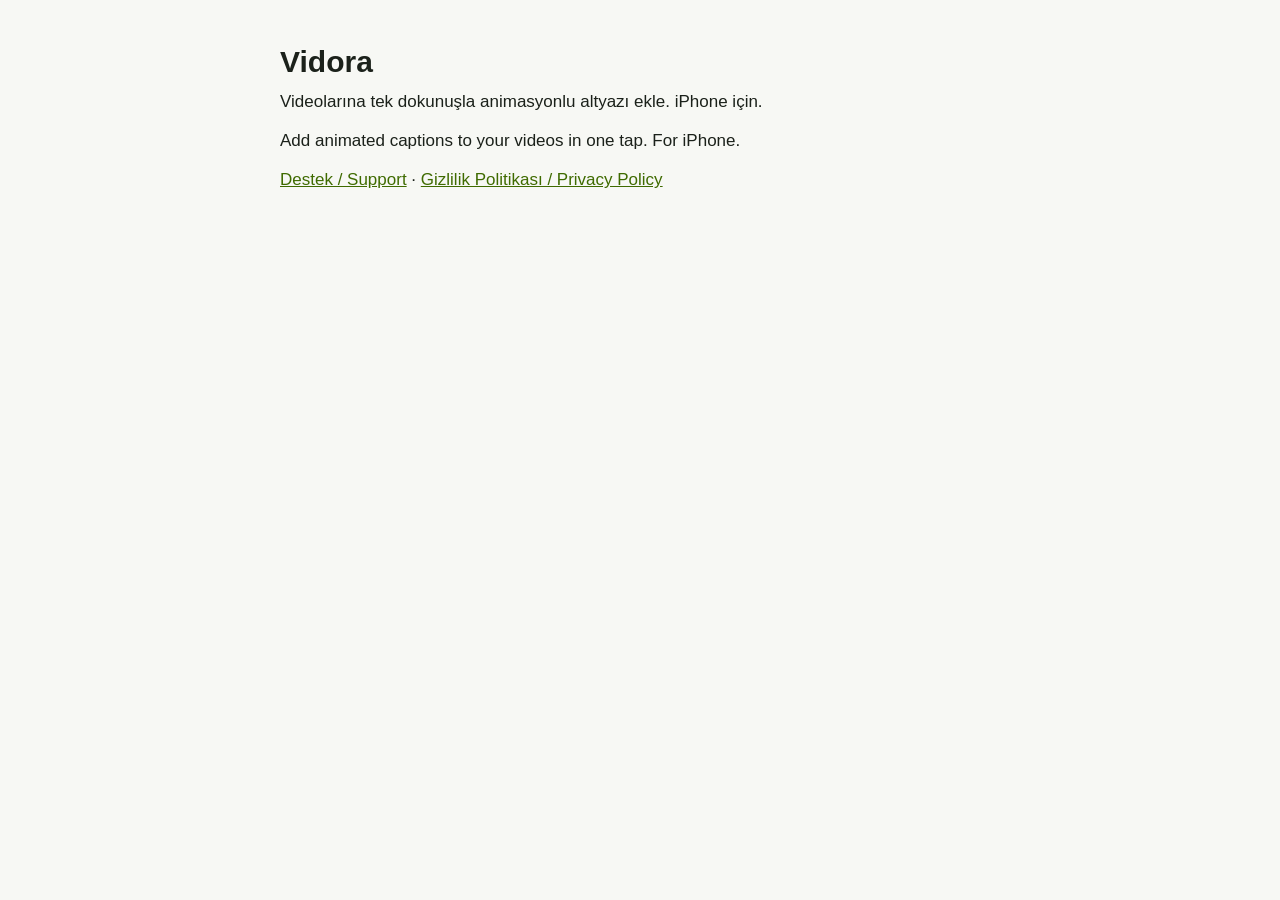
==== vidora/index.html @ 3f69907d "Add Vidora landing, privacy policy and support pages Co-Authored-By: Claude Fable 5.2 <noreply@anthr" ====
<!doctype html>
<html lang="tr">
<head>
<meta charset="utf-8">
<meta name="viewport" content="width=device-width, initial-scale=1">
<title>Vidora: Video Editor</title>
<link rel="stylesheet" href="style.css">
</head>
<body>
<main>
<h1>Vidora</h1>
<p>Videolarına tek dokunuşla animasyonlu altyazı ekle. iPhone için.</p>
<p>Add animated captions to your videos in one tap. For iPhone.</p>
<p><a href="support/">Destek / Support</a> · <a href="privacy/">Gizlilik Politikası / Privacy Policy</a></p>
</main>
</body>
</html>
---- vidora/style.css ----
:root { color-scheme: light dark; }
body {
  margin: 0;
  font: 17px/1.6 -apple-system, BlinkMacSystemFont, "Segoe UI", Roboto, sans-serif;
  background: #131713;
  color: #e9efe6;
}
main { max-width: 720px; margin: 0 auto; padding: 32px 20px 64px; }
h1 { font-size: 30px; line-height: 1.2; margin: 12px 0 8px; }
h2 { font-size: 22px; margin: 40px 0 8px; padding-top: 16px; border-top: 1px solid #2c362c; }
h3 { font-size: 17px; margin: 22px 0 4px; }
p, dd { margin: 0 0 12px; }
dt { font-weight: 600; margin-top: 14px; }
dd { margin-left: 0; color: #c4cfc0; }
a { color: #b6e36a; }
.muted, .nav { color: #9aa795; font-size: 15px; }
@media (prefers-color-scheme: light) {
  body { background: #f7f8f4; color: #1b211a; }
  h2 { border-top-color: #dfe4d8; }
  dd { color: #444d42; }
  a { color: #3f6b00; }
  .muted, .nav { color: #5f6a5c; }
}
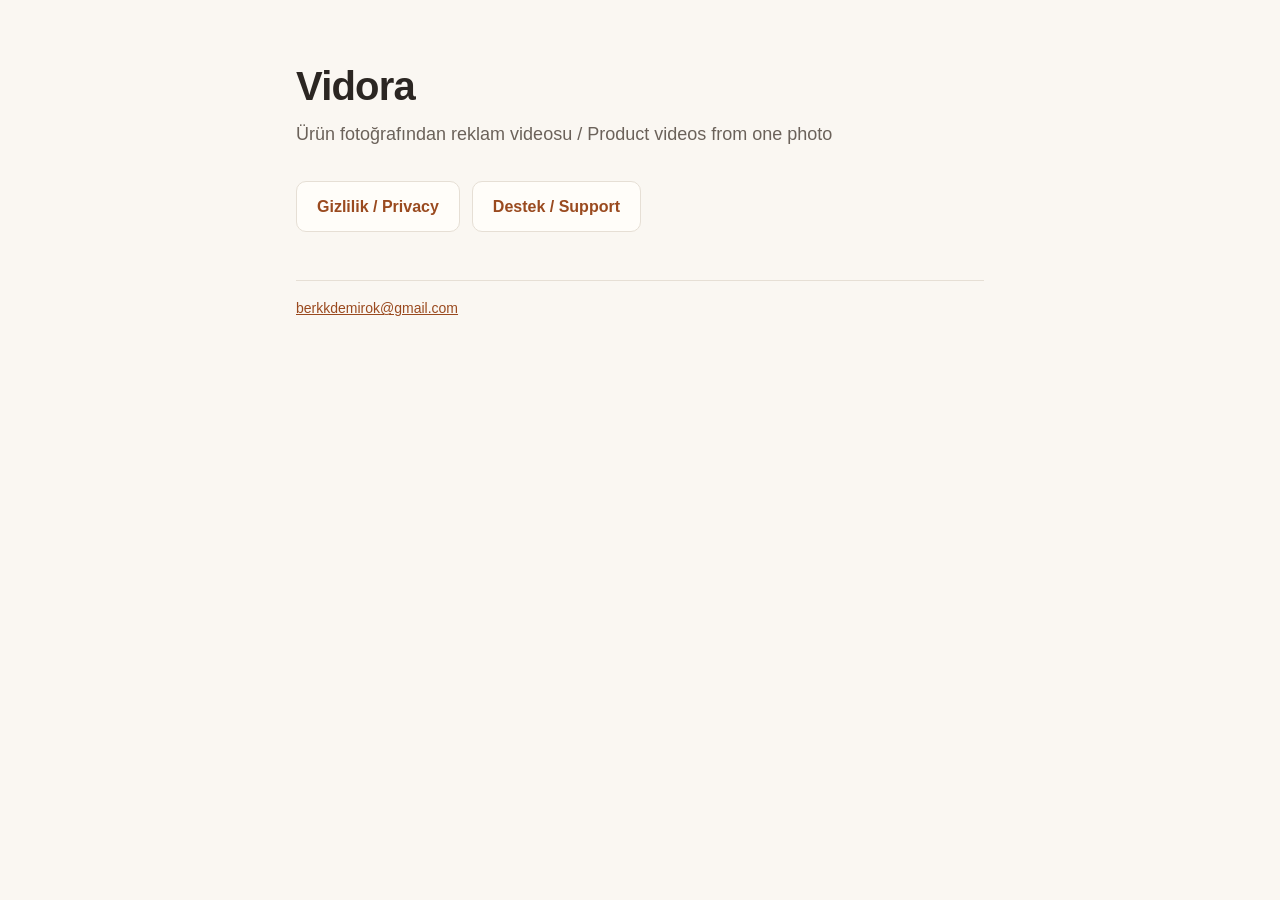
==== commit 39a1005c: "Update Vidora privacy and support pages for the product video version Covers on-device product photo" ====
--- a/vidora/index.html
+++ b/vidora/index.html
@@ -3,15 +3,34 @@
 <head>
 <meta charset="utf-8">
 <meta name="viewport" content="width=device-width, initial-scale=1">
-<title>Vidora: Video Editor</title>
-<link rel="stylesheet" href="style.css">
+<title>Vidora</title>
+<meta name="description" content="Vidora – Ürün fotoğrafından reklam videosu / Product videos from one photo">
+<style>
+  :root { --bg: #faf7f2; --text: #2b2622; --muted: #6b625a; --line: #e6dfd5; --accent: #9a4a1f; --card: #fffdf9; }
+  * { box-sizing: border-box; }
+  html { -webkit-text-size-adjust: 100%; }
+  body { margin: 0; background: var(--bg); color: var(--text); font: 16px/1.6 -apple-system, BlinkMacSystemFont, "Segoe UI", Roboto, "Helvetica Neue", Arial, sans-serif; }
+  main { max-width: 720px; margin: 0 auto; padding: 64px 16px 48px; }
+  h1 { font-size: 2.5rem; line-height: 1.1; margin: 0 0 12px; letter-spacing: -0.02em; }
+  .tagline { font-size: 1.125rem; color: var(--muted); margin: 0 0 32px; }
+  nav { display: flex; flex-wrap: wrap; gap: 12px; }
+  nav a { display: inline-block; padding: 12px 20px; border: 1px solid var(--line); border-radius: 10px; background: var(--card); color: var(--accent); text-decoration: none; font-weight: 600; }
+  nav a:hover, nav a:focus-visible { border-color: var(--accent); }
+  footer { margin-top: 48px; padding-top: 16px; border-top: 1px solid var(--line); color: var(--muted); font-size: 0.875rem; }
+  footer a { color: var(--accent); }
+</style>
 </head>
 <body>
 <main>
-<h1>Vidora</h1>
-<p>Videolarına tek dokunuşla animasyonlu altyazı ekle. iPhone için.</p>
-<p>Add animated captions to your videos in one tap. For iPhone.</p>
-<p><a href="support/">Destek / Support</a> · <a href="privacy/">Gizlilik Politikası / Privacy Policy</a></p>
+  <h1>Vidora</h1>
+  <p class="tagline">Ürün fotoğrafından reklam videosu / Product videos from one photo</p>
+  <nav>
+    <a href="privacy/">Gizlilik / Privacy</a>
+    <a href="support/">Destek / Support</a>
+  </nav>
+  <footer>
+    <a href="mailto:berkkdemirok@gmail.com">berkkdemirok@gmail.com</a>
+  </footer>
 </main>
 </body>
 </html>
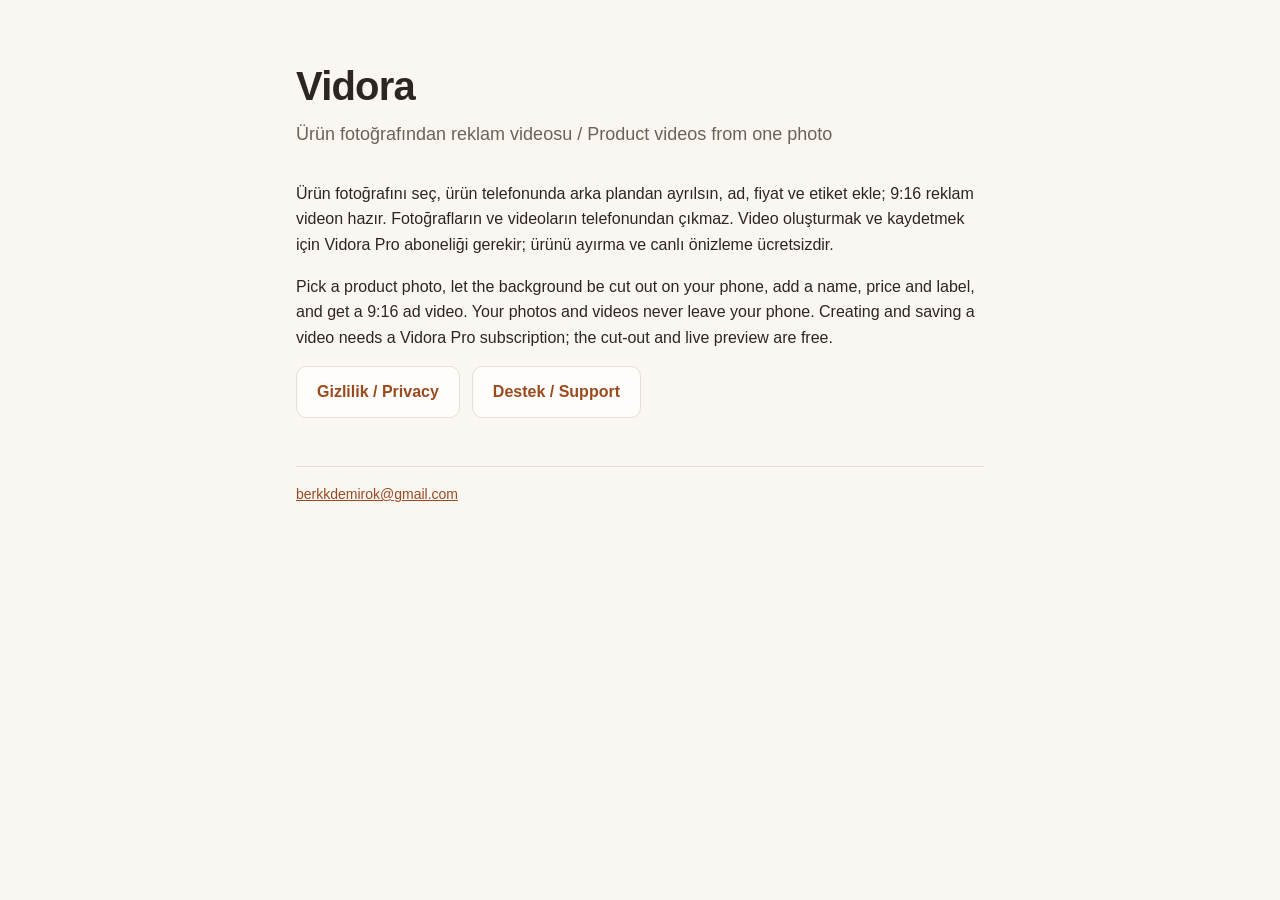
==== commit 8d00bf81: "Update Vidora privacy, support and landing pages for version 1.0 Describes the single-flow build: on" ====
--- a/vidora/index.html
+++ b/vidora/index.html
@@ -13,6 +13,7 @@
   main { max-width: 720px; margin: 0 auto; padding: 64px 16px 48px; }
   h1 { font-size: 2.5rem; line-height: 1.1; margin: 0 0 12px; letter-spacing: -0.02em; }
   .tagline { font-size: 1.125rem; color: var(--muted); margin: 0 0 32px; }
+  p { margin: 0 0 16px; }
   nav { display: flex; flex-wrap: wrap; gap: 12px; }
   nav a { display: inline-block; padding: 12px 20px; border: 1px solid var(--line); border-radius: 10px; background: var(--card); color: var(--accent); text-decoration: none; font-weight: 600; }
   nav a:hover, nav a:focus-visible { border-color: var(--accent); }
@@ -24,6 +25,8 @@
 <main>
   <h1>Vidora</h1>
   <p class="tagline">Ürün fotoğrafından reklam videosu / Product videos from one photo</p>
+  <p>Ürün fotoğrafını seç, ürün telefonunda arka plandan ayrılsın, ad, fiyat ve etiket ekle; 9:16 reklam videon hazır. Fotoğrafların ve videoların telefonundan çıkmaz. Video oluşturmak ve kaydetmek için Vidora Pro aboneliği gerekir; ürünü ayırma ve canlı önizleme ücretsizdir.</p>
+  <p>Pick a product photo, let the background be cut out on your phone, add a name, price and label, and get a 9:16 ad video. Your photos and videos never leave your phone. Creating and saving a video needs a Vidora Pro subscription; the cut-out and live preview are free.</p>
   <nav>
     <a href="privacy/">Gizlilik / Privacy</a>
     <a href="support/">Destek / Support</a>
